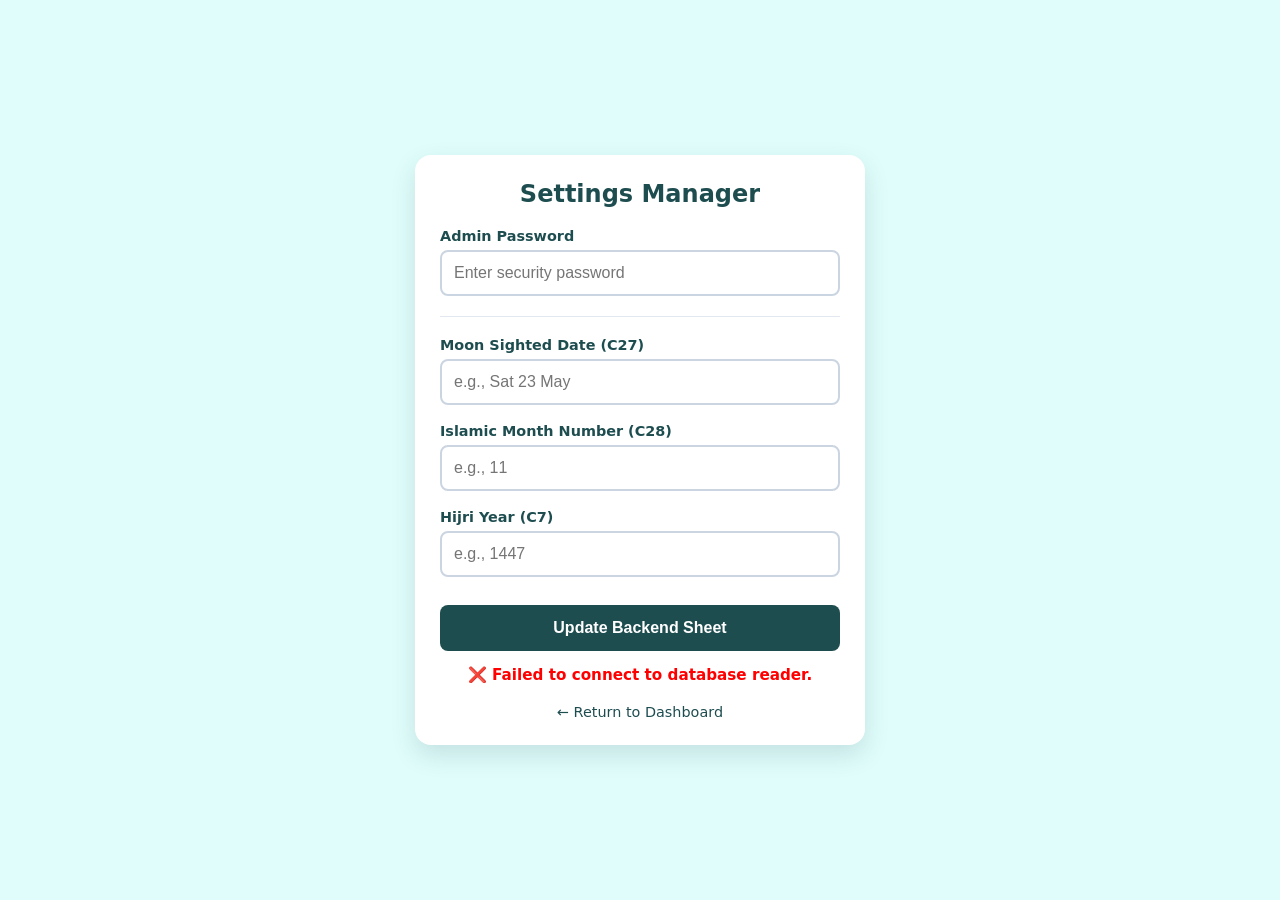
==== admin.html @ 9d69956a "Update admin.html" ====
<!DOCTYPE html>
<html lang="en">
<head>
    <meta charset="UTF-8">
    <meta name="viewport" content="width=device-width, initial-scale=1.0, maximum-scale=1.0, user-scalable=no, viewport-fit=cover">
    <title>Namaz MRU - Admin Panel</title>
    <style>
        :root {
            --primary: #1e4d50;
            --bg: #e0fdfb;
            --card-bg: #ffffff;
            --text: #2d3748;
        }
        body {
            font-family: 'Segoe UI', system-ui, sans-serif;
            background-color: var(--bg);
            color: var(--text);
            margin: 0;
            padding: 20px;
            display: flex;
            justify-content: center;
            align-items: center;
            min-height: 100vh;
            box-sizing: border-box;
        }
        .admin-card {
            background: var(--card-bg);
            padding: 25px;
            border-radius: 16px;
            box-shadow: 0 10px 25px rgba(30, 77, 80, 0.15);
            width: 100%;
            max-width: 400px;
        }
        h2 {
            color: var(--primary);
            margin-top: 0;
            text-align: center;
            font-size: 1.5rem;
        }
        .form-group {
            margin-bottom: 18px;
        }
        label {
            display: block;
            margin-bottom: 6px;
            font-weight: 600;
            font-size: 0.9rem;
            color: var(--primary);
        }
        input {
            width: 100%;
            padding: 12px;
            border: 2px solid #cbd5e1;
            border-radius: 8px;
            box-sizing: border-box;
            font-size: 1rem;
            outline: none;
            transition: border-color 0.2s;
        }
        input:focus {
            border-color: var(--primary);
        }
        button {
            width: 100%;
            padding: 14px;
            background-color: var(--primary);
            color: white;
            border: none;
            border-radius: 8px;
            font-size: 1rem;
            font-weight: bold;
            cursor: pointer;
            margin-top: 10px;
            transition: opacity 0.2s;
        }
        button:active {
            opacity: 0.8;
        }
        #statusMessage {
            margin-top: 15px;
            text-align: center;
            font-weight: 600;
            font-size: 0.95rem;
        }
        .back-link {
            display: block;
            text-align: center;
            margin-top: 20px;
            color: var(--primary);
            text-decoration: none;
            font-size: 0.9rem;
        }
    </style>
</head>
<body>

<div class="admin-card">
    <h2>Settings Manager</h2>
    
    <div class="form-group">
        <label for="adminPassword">Admin Password</label>
        <input type="password" id="adminPassword" placeholder="Enter security password">
    </div>
    
    <hr style="border: 0; border-top: 1px solid #e2e8f0; margin: 20px 0;">

    <div class="form-group">
        <label for="moonSighted">Moon Sighted Date (C27)</label>
        <input type="text" id="moonSighted" placeholder="e.g., Sat 23 May">
    </div>

    <div class="form-group">
        <label for="hijriMonth">Islamic Month Number (C28)</label>
        <input type="number" id="hijriMonth" placeholder="e.g., 11" min="1" max="12">
    </div>
  
    <div class="form-group">
        <label for="hijriYear">Hijri Year (C7)</label>
        <input type="number" id="hijriYear" placeholder="e.g., 1447">
    </div>

    <button onclick="updateSystem()">Update Backend Sheet</button>
    
    <div id="statusMessage"></div>
    
    <a href="#" onclick="window.location.replace('./index.html'); return false;" class="back-link">← Return to Dashboard</a>
</div>

<script>
    // 🔗 Your Apps Script Web App URL
    const API_URL = "https://script.google.com/macros/s/AKfycbxqBm_FQ58OkJSxJj-79jz3ElzOOhHYtZlZX5lJyOBFdZLBbxqDwyFkDmpKdLxJCf7A/exec";

    // 🔄 Automatically fetch and display current database values when page loads
    window.addEventListener('DOMContentLoaded', fetchCurrentSettings);

    async function fetchCurrentSettings() {
        const status = document.getElementById('statusMessage');
        status.style.color = "orange";
        status.innerText = "Fetching current database values...";

        try {
            // Appends the secret action flag to your GET request
            const response = await fetch(`${API_URL}?action=getSettings`);
            const currentData = await response.json();

            if (currentData.error) {
                status.style.color = "red";
                status.innerText = "❌ Could not read database configurations.";
                return;
            }

            // Populates the input boxes with the actual spreadsheet numbers/text
            document.getElementById('moonSighted').value = currentData.moonSighted || "";
            document.getElementById('hijriMonth').value = currentData.hijriMonth || "";
            document.getElementById('hijriYear').value = currentData.hijriYear || "";

            status.style.color = "green";
            status.innerText = "✅ Current settings loaded successfully.";
            
            // Clears the success text after 3 seconds so the screen stays clean
            setTimeout(() => { status.innerText = ""; }, 3000);

        } catch (err) {
            status.style.color = "red";
            status.innerText = "❌ Failed to connect to database reader.";
            console.error(err);
        }
    }

    // 💾 Securely send updated inputs back to Google Sheets
    async function updateSystem() {
        const password = document.getElementById('adminPassword').value;
        const moonSighted = document.getElementById('moonSighted').value;
        const hijriMonth = document.getElementById('hijriMonth').value;
        const hijriYear = document.getElementById('hijriYear').value;
        const status = document.getElementById('statusMessage');

        if (!password) {
            status.style.color = "red";
            status.innerText = "Password is required to make changes!";
            return;
        }

        status.style.color = "orange";
        status.innerText = "Saving changes to Google Sheets...";

        const payload = {
            password: password,
            moonSighted: moonSighted,
            hijriMonth: parseInt(hijriMonth, 10),
            hijriYear: parseInt(hijriYear, 10)
        };

        try {
            const response = await fetch(API_URL, {
                method: "POST",
                body: JSON.stringify(payload)
            });
            
            const result = await response.json();

            if (result.success) {
                status.style.color = "green";
                status.innerText = "🎉 Spreadsheet updated successfully!";
                // Refresh the values on screen to show the newly saved state
                setTimeout(fetchCurrentSettings, 1500);
            } else {
                status.style.color = "red";
                status.innerText = "❌ Error: " + result.error;
            }
        } catch (err) {
            status.style.color = "red";
            status.innerText = "❌ Network communication failed.";
            console.error(err);
        }
    }
</script>
    
</body>
</html>
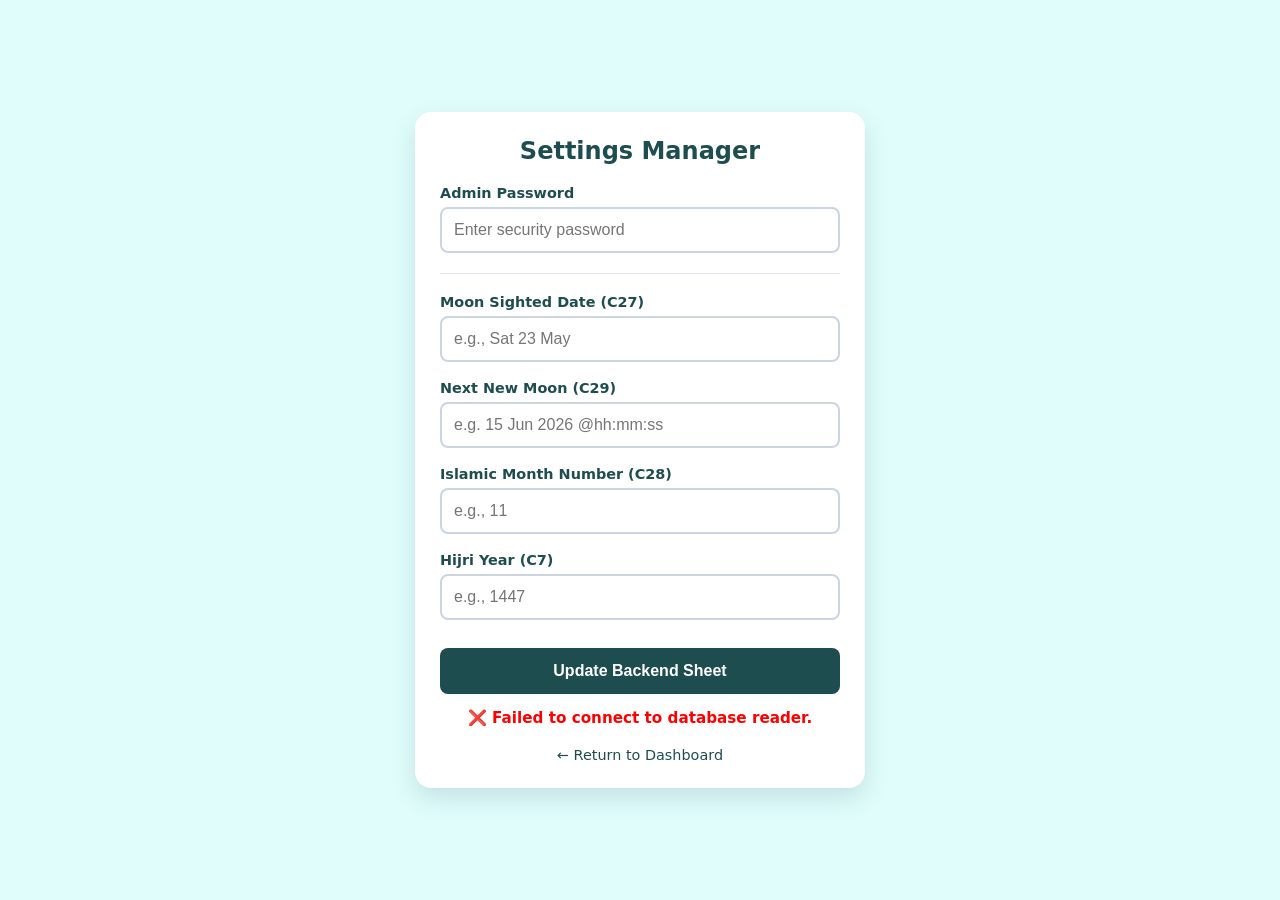
==== commit b06c5d77: "Update admin.html" ====
--- a/admin.html
+++ b/admin.html
@@ -6,89 +6,43 @@
     <title>Namaz MRU - Admin Panel</title>
     <style>
         :root {
-            --primary: #1e4d50;
-            --bg: #e0fdfb;
-            --card-bg: #ffffff;
-            --text: #2d3748;
+            --primary: #1e4d50;            --bg: #e0fdfb;            --card-bg: #ffffff;            --text: #2d3748;
         }
         body {
-            font-family: 'Segoe UI', system-ui, sans-serif;
-            background-color: var(--bg);
-            color: var(--text);
-            margin: 0;
-            padding: 20px;
-            display: flex;
-            justify-content: center;
-            align-items: center;
-            min-height: 100vh;
-            box-sizing: border-box;
+            font-family: 'Segoe UI', system-ui, sans-serif;   background-color: var(--bg);    color: var(--text);    margin: 0;    padding: 20px;    display: flex;
+            justify-content: center;            align-items: center;            min-height: 100vh;            box-sizing: border-box;
         }
         .admin-card {
-            background: var(--card-bg);
-            padding: 25px;
-            border-radius: 16px;
-            box-shadow: 0 10px 25px rgba(30, 77, 80, 0.15);
-            width: 100%;
-            max-width: 400px;
+            background: var(--card-bg);    padding: 25px;     border-radius: 16px;      box-shadow: 0 10px 25px rgba(30, 77, 80, 0.15);     width: 100%;   max-width: 400px;
         }
         h2 {
-            color: var(--primary);
-            margin-top: 0;
-            text-align: center;
-            font-size: 1.5rem;
+            color: var(--primary);     margin-top: 0;      text-align: center;      font-size: 1.5rem;
         }
         .form-group {
             margin-bottom: 18px;
         }
         label {
-            display: block;
-            margin-bottom: 6px;
-            font-weight: 600;
-            font-size: 0.9rem;
-            color: var(--primary);
+            display: block;     margin-bottom: 6px;      font-weight: 600;     font-size: 0.9rem;     color: var(--primary);
         }
         input {
-            width: 100%;
-            padding: 12px;
-            border: 2px solid #cbd5e1;
-            border-radius: 8px;
-            box-sizing: border-box;
-            font-size: 1rem;
-            outline: none;
+            width: 100%;     padding: 12px;     border: 2px solid #cbd5e1;     border-radius: 8px;     box-sizing: border-box;   font-size: 1rem;     outline: none;
             transition: border-color 0.2s;
         }
         input:focus {
             border-color: var(--primary);
         }
         button {
-            width: 100%;
-            padding: 14px;
-            background-color: var(--primary);
-            color: white;
-            border: none;
-            border-radius: 8px;
-            font-size: 1rem;
-            font-weight: bold;
-            cursor: pointer;
-            margin-top: 10px;
-            transition: opacity 0.2s;
+            width: 100%;            padding: 14px;            background-color: var(--primary);            color: white;            border: none;            border-radius: 8px;
+            font-size: 1rem;            font-weight: bold;            cursor: pointer;            margin-top: 10px;            transition: opacity 0.2s;
         }
         button:active {
             opacity: 0.8;
         }
         #statusMessage {
-            margin-top: 15px;
-            text-align: center;
-            font-weight: 600;
-            font-size: 0.95rem;
+            margin-top: 15px;            text-align: center;            font-weight: 600;            font-size: 0.95rem;
         }
         .back-link {
-            display: block;
-            text-align: center;
-            margin-top: 20px;
-            color: var(--primary);
-            text-decoration: none;
-            font-size: 0.9rem;
+            display: block;    text-align: center;    margin-top: 20px;     color: var(--primary);      text-decoration: none;     font-size: 0.9rem;
         }
     </style>
 </head>
@@ -107,6 +61,10 @@
     <div class="form-group">
         <label for="moonSighted">Moon Sighted Date (C27)</label>
         <input type="text" id="moonSighted" placeholder="e.g., Sat 23 May">
+    </div>
+    <div class="form-group">
+        <label for="nextNewMoon">Next New Moon (C29)</label>
+        <input type="text" id="nextNewMoon" placeholder="e.g. 15 Jun 2026 @hh:mm:ss">
     </div>
 
     <div class="form-group">
@@ -127,8 +85,12 @@
 </div>
 
 <script>
+    
     // 🔗 Your Apps Script Web App URL
-    const API_URL = "https://script.google.com/macros/s/AKfycbxqBm_FQ58OkJSxJj-79jz3ElzOOhHYtZlZX5lJyOBFdZLBbxqDwyFkDmpKdLxJCf7A/exec";
+    // const API_URL = "https://script.google.com/macros/s/AKfycbxqBm_FQ58OkJSxJj-79jz3ElzOOhHYtZlZX5lJyOBFdZLBbxqDwyFkDmpKdLxJCf7A/exec"; NamazTime_githubPWA_project (2 months cached)
+    
+    const API_URL = "https://script.google.com/macros/s/AKfycbznuarW_UGUZyZKuapdjhtSlIkC1ut71CfsOq0h1XvGmG02R6vaZB_Vf9JXFkD3xaosVw/exec";
+
 
     // 🔄 Automatically fetch and display current database values when page loads
     window.addEventListener('DOMContentLoaded', fetchCurrentSettings);
@@ -194,6 +156,9 @@
         try {
             const response = await fetch(API_URL, {
                 method: "POST",
+                headers: {
+                "Content-Type": "text/plain;charset=utf-8" // Bypasses CORS preflight check while passing raw JSON string
+            },
                 body: JSON.stringify(payload)
             });
             
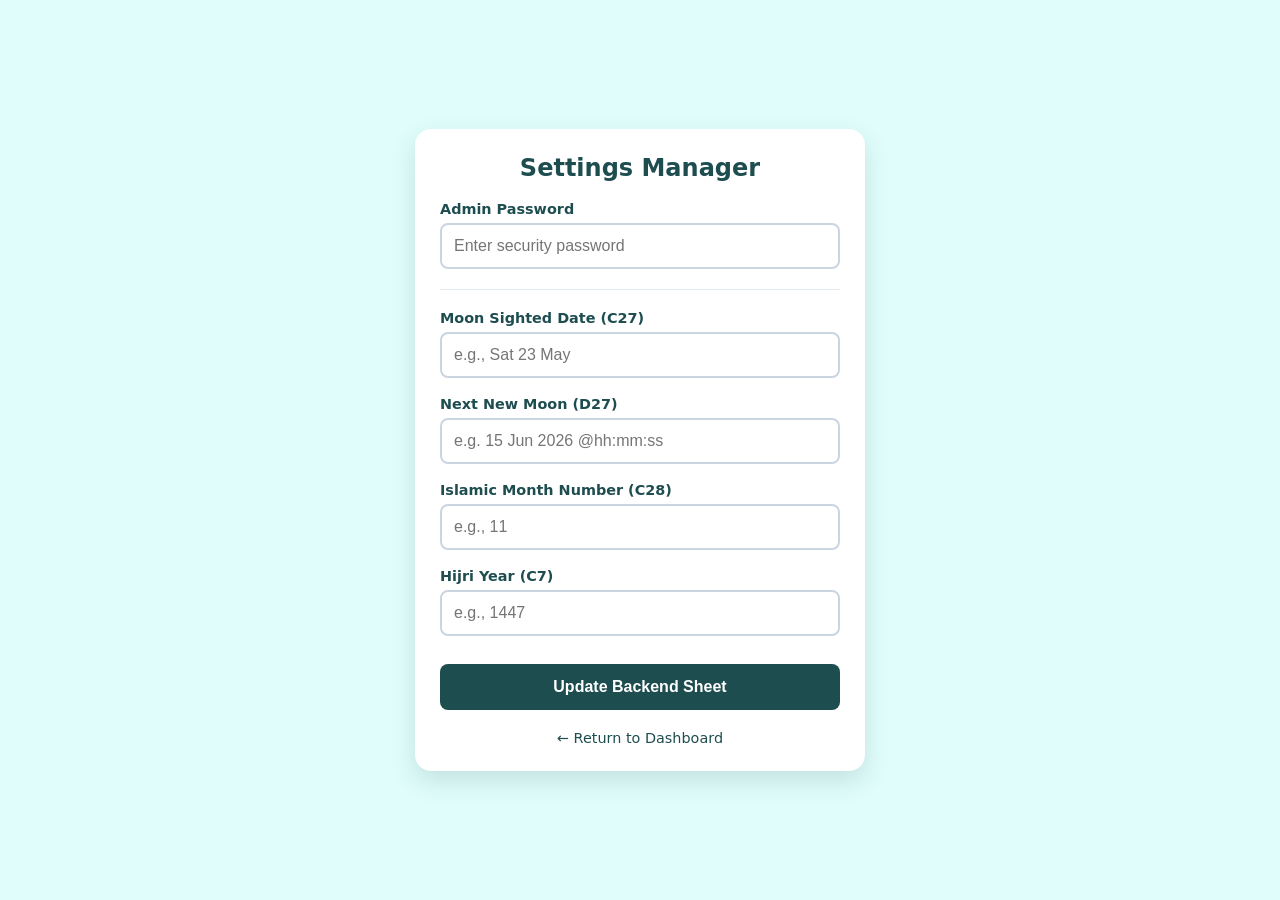
==== commit c54c86b6: "Update admin.html" ====
--- a/admin.html
+++ b/admin.html
@@ -63,7 +63,7 @@
         <input type="text" id="moonSighted" placeholder="e.g., Sat 23 May">
     </div>
     <div class="form-group">
-        <label for="nextNewMoon">Next New Moon (C29)</label>
+        <label for="nextNewMoon">Next New Moon (D27)</label>
         <input type="text" id="nextNewMoon" placeholder="e.g. 15 Jun 2026 @hh:mm:ss">
     </div>
 
@@ -115,6 +115,7 @@
             document.getElementById('moonSighted').value = currentData.moonSighted || "";
             document.getElementById('hijriMonth').value = currentData.hijriMonth || "";
             document.getElementById('hijriYear').value = currentData.hijriYear || "";
+            document.getElementById('nextNewMoon').value = currentData.nextNewMoon || "";
 
             status.style.color = "green";
             status.innerText = "✅ Current settings loaded successfully.";
@@ -135,6 +136,7 @@
         const moonSighted = document.getElementById('moonSighted').value;
         const hijriMonth = document.getElementById('hijriMonth').value;
         const hijriYear = document.getElementById('hijriYear').value;
+        const nextNewMoon = document.getElementById('nextNewMoon').value;
         const status = document.getElementById('statusMessage');
 
         if (!password) {
@@ -151,6 +153,7 @@
             moonSighted: moonSighted,
             hijriMonth: parseInt(hijriMonth, 10),
             hijriYear: parseInt(hijriYear, 10)
+            nextNewMoon: nextNewMoon
         };
 
         try {
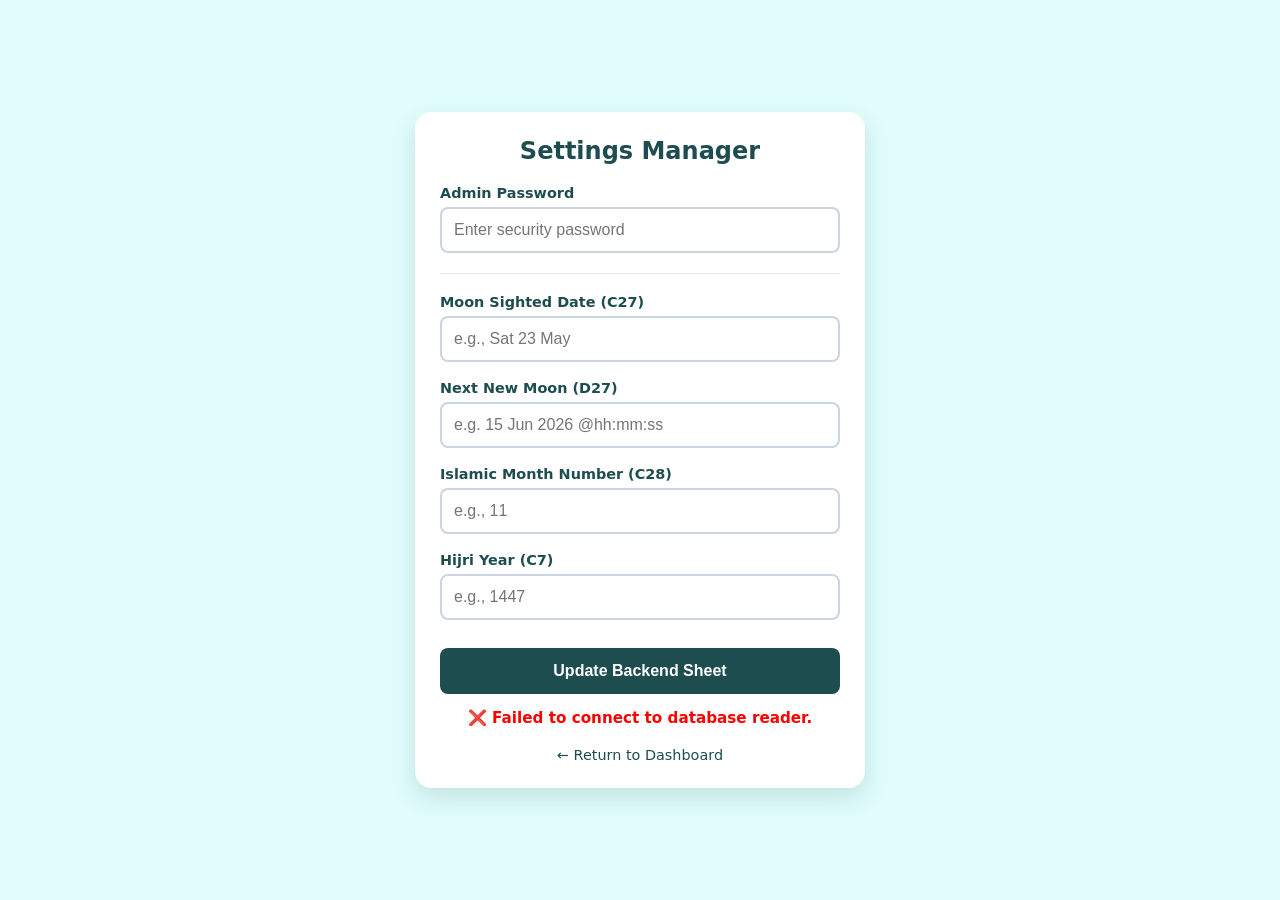
==== commit f1c8e9f5: "Update admin.html" ====
--- a/admin.html
+++ b/admin.html
@@ -152,7 +152,7 @@
             password: password,
             moonSighted: moonSighted,
             hijriMonth: parseInt(hijriMonth, 10),
-            hijriYear: parseInt(hijriYear, 10)
+            hijriYear: parseInt(hijriYear, 10),
             nextNewMoon: nextNewMoon
         };
 
